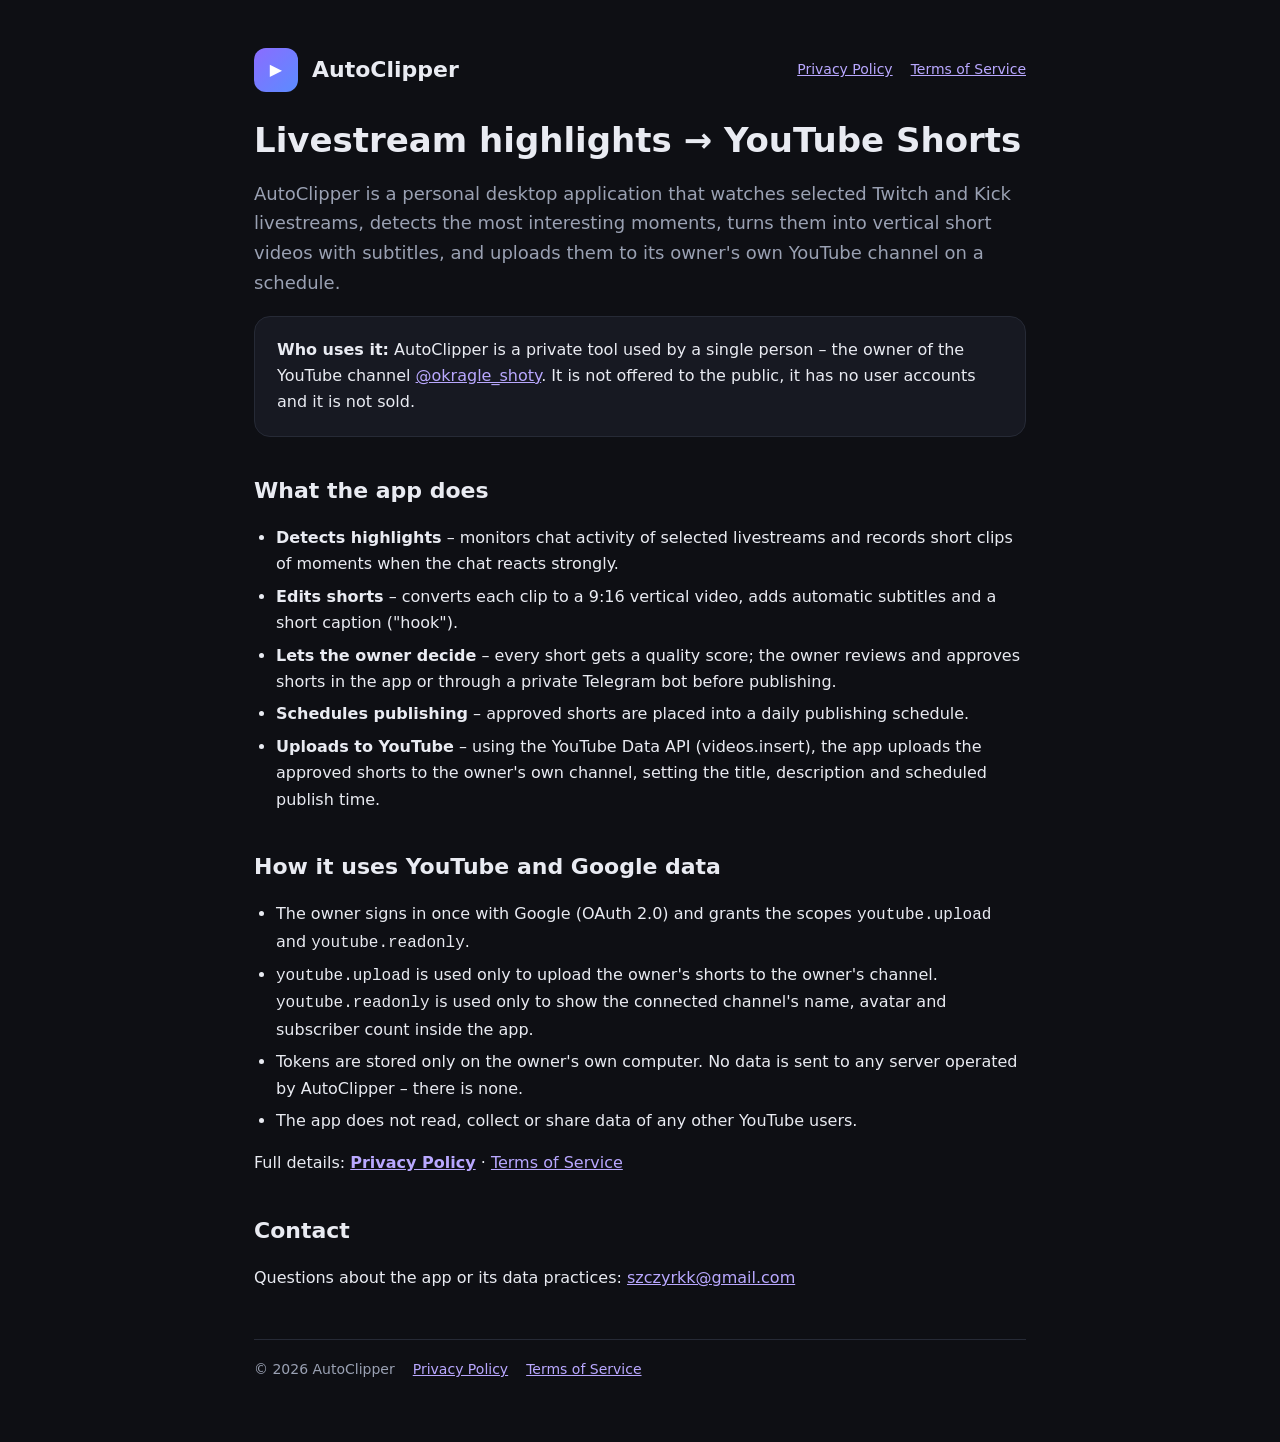
==== index.html @ ede46c2a "Add files via upload" ====
<!doctype html>
<html lang="en"><head><meta charset="utf-8"><meta name="viewport" content="width=device-width,initial-scale=1">
<title>AutoClipper – stream clips to YouTube Shorts</title>
<meta name="description" content="AutoClipper is a personal desktop tool that turns highlights from Twitch and Kick livestreams into YouTube Shorts and uploads them to the owner's own YouTube channel.">
<!-- GOOGLE_SITE_VERIFICATION -->
<link rel="stylesheet" href="style.css"></head>
<body><div class="wrap">
<header><div class="logo">▶</div><b>AutoClipper</b>
<nav><a href="privacy.html">Privacy Policy</a><a href="terms.html">Terms of Service</a></nav></header>

<h1>Livestream highlights → YouTube Shorts</h1>
<p class="lead">AutoClipper is a personal desktop application that watches selected Twitch and Kick livestreams, detects the most interesting moments, turns them into vertical short videos with subtitles, and uploads them to its owner's own YouTube channel on a schedule.</p>

<div class="card">
<b>Who uses it:</b> AutoClipper is a private tool used by a single person – the owner of the YouTube channel
<a href="https://www.youtube.com/@okragle_shoty">@okragle_shoty</a>. It is not offered to the public, it has no user accounts and it is not sold.
</div>

<h2>What the app does</h2>
<ul>
<li><b>Detects highlights</b> – monitors chat activity of selected livestreams and records short clips of moments when the chat reacts strongly.</li>
<li><b>Edits shorts</b> – converts each clip to a 9:16 vertical video, adds automatic subtitles and a short caption ("hook").</li>
<li><b>Lets the owner decide</b> – every short gets a quality score; the owner reviews and approves shorts in the app or through a private Telegram bot before publishing.</li>
<li><b>Schedules publishing</b> – approved shorts are placed into a daily publishing schedule.</li>
<li><b>Uploads to YouTube</b> – using the YouTube Data API (videos.insert), the app uploads the approved shorts to the owner's own channel, setting the title, description and scheduled publish time.</li>
</ul>

<h2>How it uses YouTube and Google data</h2>
<ul>
<li>The owner signs in once with Google (OAuth 2.0) and grants the scopes <code>youtube.upload</code> and <code>youtube.readonly</code>.</li>
<li><code>youtube.upload</code> is used only to upload the owner's shorts to the owner's channel. <code>youtube.readonly</code> is used only to show the connected channel's name, avatar and subscriber count inside the app.</li>
<li>Tokens are stored only on the owner's own computer. No data is sent to any server operated by AutoClipper – there is none.</li>
<li>The app does not read, collect or share data of any other YouTube users.</li>
</ul>
<p>Full details: <a href="privacy.html"><b>Privacy Policy</b></a> · <a href="terms.html">Terms of Service</a></p>

<h2>Contact</h2>
<p>Questions about the app or its data practices: <a href="mailto:szczyrkk@gmail.com">szczyrkk@gmail.com</a></p>

<footer><span>© 2026 AutoClipper</span><a href="privacy.html">Privacy Policy</a><a href="terms.html">Terms of Service</a></footer>
</div></body></html>
---- style.css ----
:root{--bg:#0e0f14;--card:#171922;--line:#262a36;--text:#e9ebf2;--muted:#9aa1b3;--acc:#8b6cff}
*{box-sizing:border-box}body{margin:0;background:var(--bg);color:var(--text);font:16px/1.65 system-ui,-apple-system,"Segoe UI",Roboto,sans-serif}
.wrap{max-width:820px;margin:0 auto;padding:48px 24px 64px}
header{display:flex;align-items:center;gap:14px;margin-bottom:28px}
.logo{width:44px;height:44px;border-radius:12px;background:linear-gradient(135deg,#8b6cff,#5b8cff);display:grid;place-items:center;font-weight:900;color:#fff}
header b{font-size:22px}nav{margin-left:auto;display:flex;gap:18px;font-size:14px}
a{color:#b9a8ff}h1{font-size:34px;line-height:1.2;margin:8px 0 12px}h2{font-size:22px;margin:36px 0 10px}
.lead{color:var(--muted);font-size:18px}.card{background:var(--card);border:1px solid var(--line);border-radius:16px;padding:20px 22px;margin:14px 0}
ul{padding-left:22px}li{margin:6px 0}small,.muted{color:var(--muted)}
footer{margin-top:48px;padding-top:18px;border-top:1px solid var(--line);font-size:14px;color:var(--muted);display:flex;gap:18px;flex-wrap:wrap}
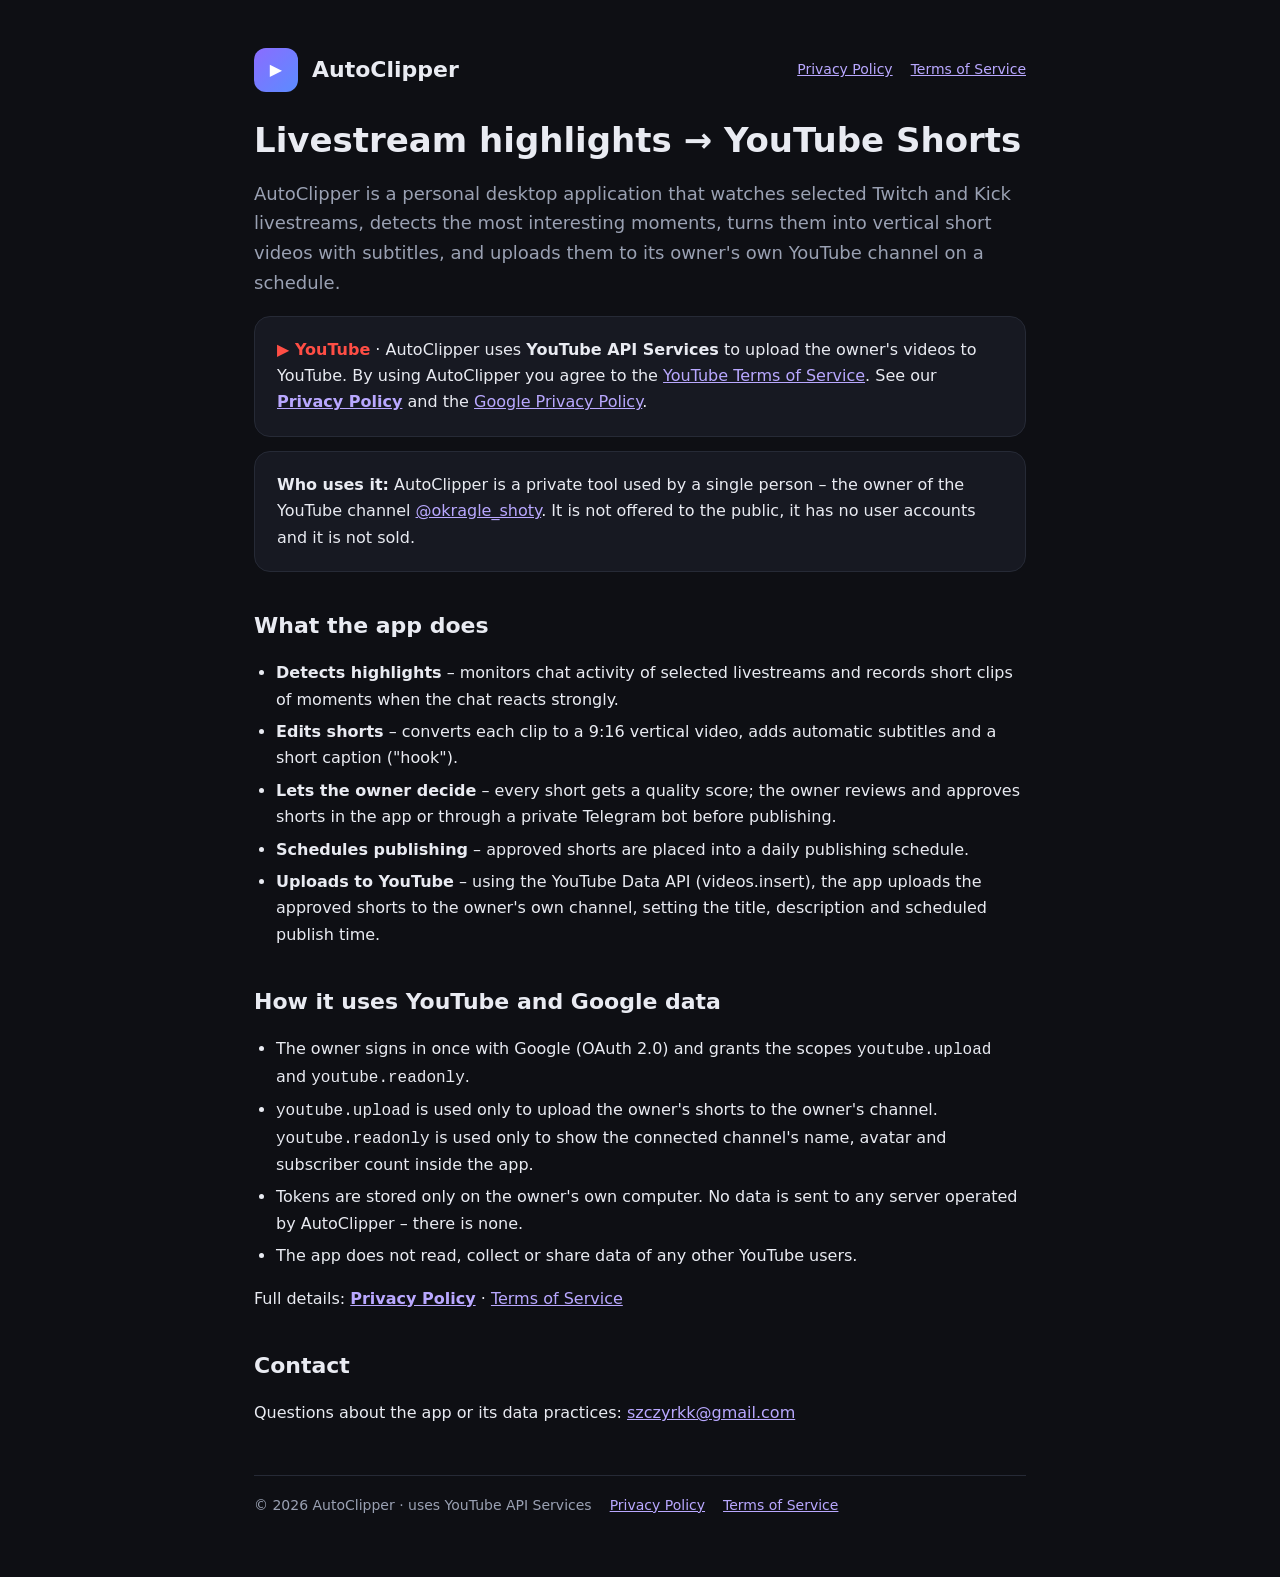
==== commit 0d2a53cc: "Add files via upload" ====
--- a/index.html
+++ b/index.html
@@ -2,7 +2,7 @@
 <html lang="en"><head><meta charset="utf-8"><meta name="viewport" content="width=device-width,initial-scale=1">
 <title>AutoClipper – stream clips to YouTube Shorts</title>
 <meta name="description" content="AutoClipper is a personal desktop tool that turns highlights from Twitch and Kick livestreams into YouTube Shorts and uploads them to the owner's own YouTube channel.">
-<!-- GOOGLE_SITE_VERIFICATION -->
+<meta name="google-site-verification" content="DUryThLfpqNMjEFTw9phqn1XwxXeibX79o7oH7-K_CQ" />
 <link rel="stylesheet" href="style.css"></head>
 <body><div class="wrap">
 <header><div class="logo">▶</div><b>AutoClipper</b>
@@ -10,6 +10,12 @@
 
 <h1>Livestream highlights → YouTube Shorts</h1>
 <p class="lead">AutoClipper is a personal desktop application that watches selected Twitch and Kick livestreams, detects the most interesting moments, turns them into vertical short videos with subtitles, and uploads them to its owner's own YouTube channel on a schedule.</p>
+
+<div class="card yt">
+<b style="color:#ff4e45">▶ YouTube</b> · AutoClipper uses <b>YouTube API Services</b> to upload the owner's videos to YouTube.
+By using AutoClipper you agree to the <a href="https://www.youtube.com/t/terms">YouTube Terms of Service</a>.
+See our <a href="privacy.html"><b>Privacy Policy</b></a> and the <a href="https://policies.google.com/privacy">Google Privacy Policy</a>.
+</div>
 
 <div class="card">
 <b>Who uses it:</b> AutoClipper is a private tool used by a single person – the owner of the YouTube channel
@@ -37,5 +43,5 @@
 <h2>Contact</h2>
 <p>Questions about the app or its data practices: <a href="mailto:szczyrkk@gmail.com">szczyrkk@gmail.com</a></p>
 
-<footer><span>© 2026 AutoClipper</span><a href="privacy.html">Privacy Policy</a><a href="terms.html">Terms of Service</a></footer>
+<footer><span>© 2026 AutoClipper · uses YouTube API Services</span><a href="privacy.html">Privacy Policy</a><a href="terms.html">Terms of Service</a></footer>
 </div></body></html>
